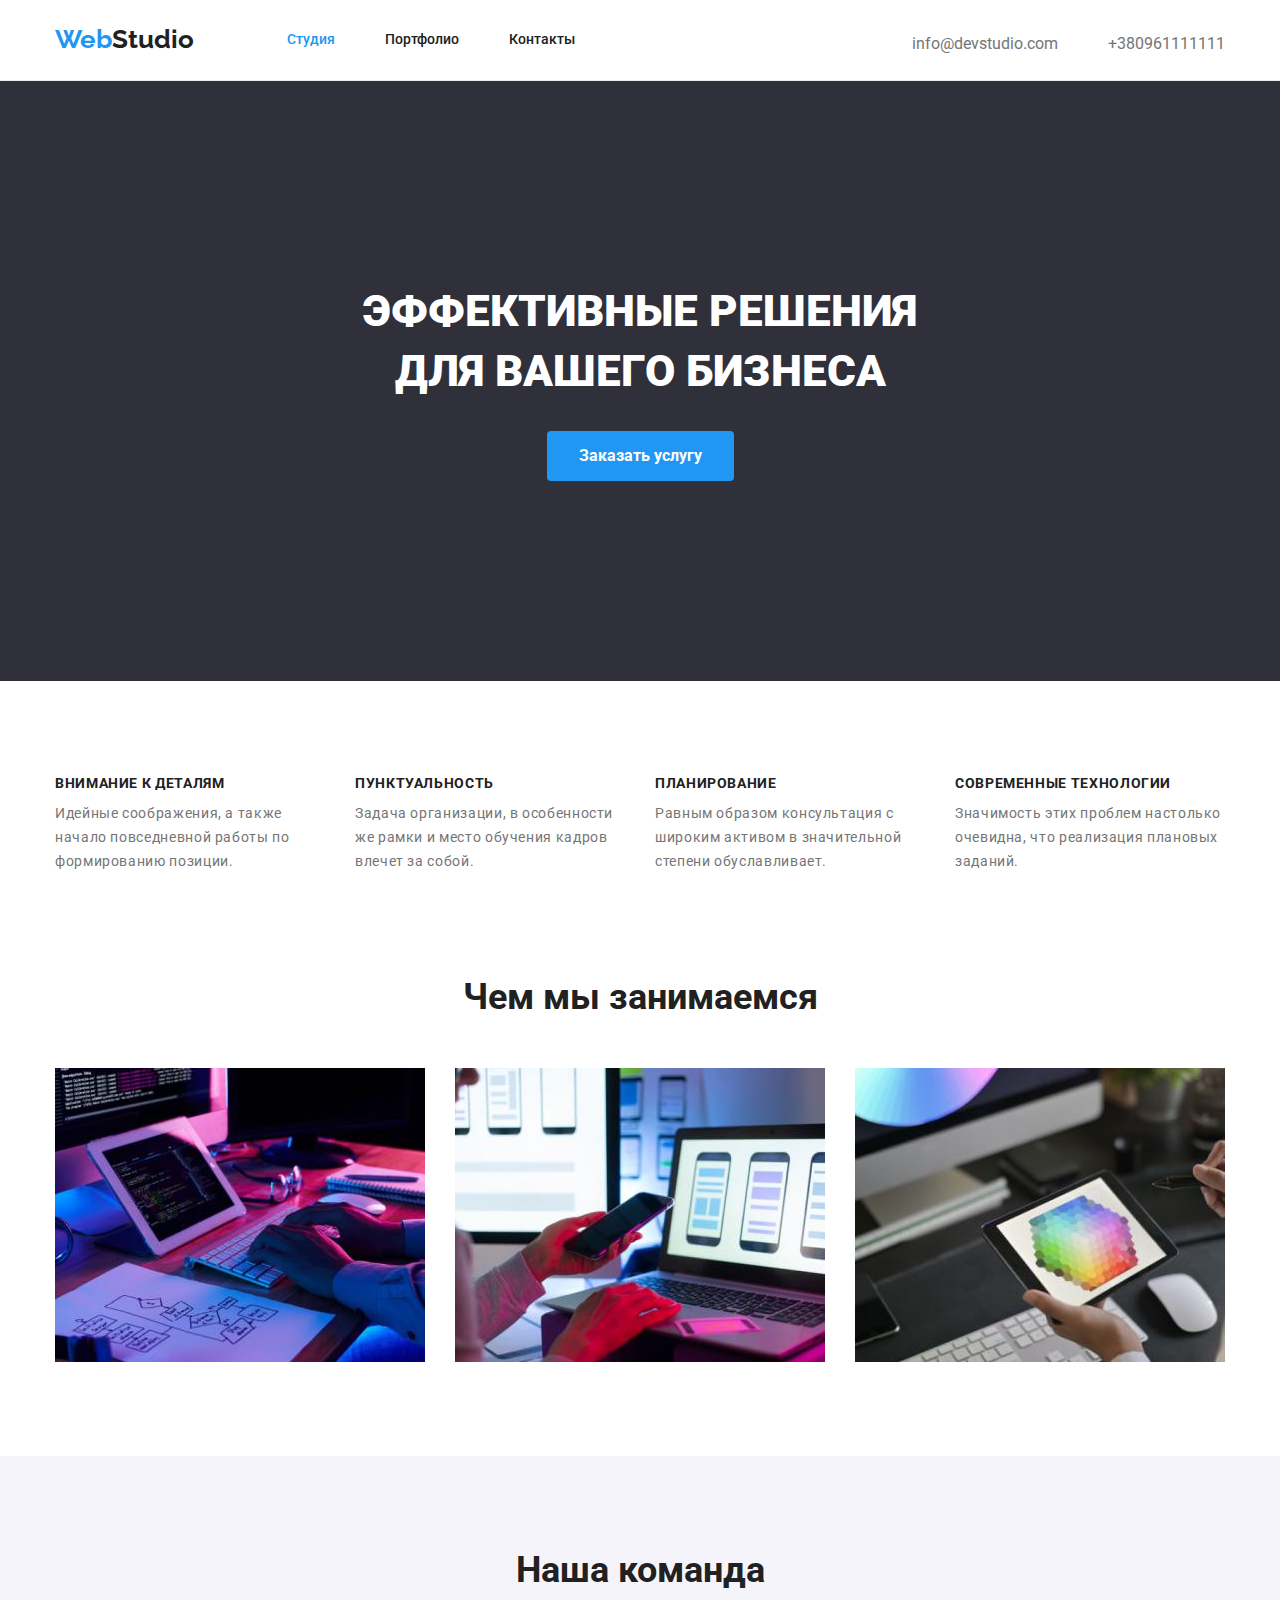
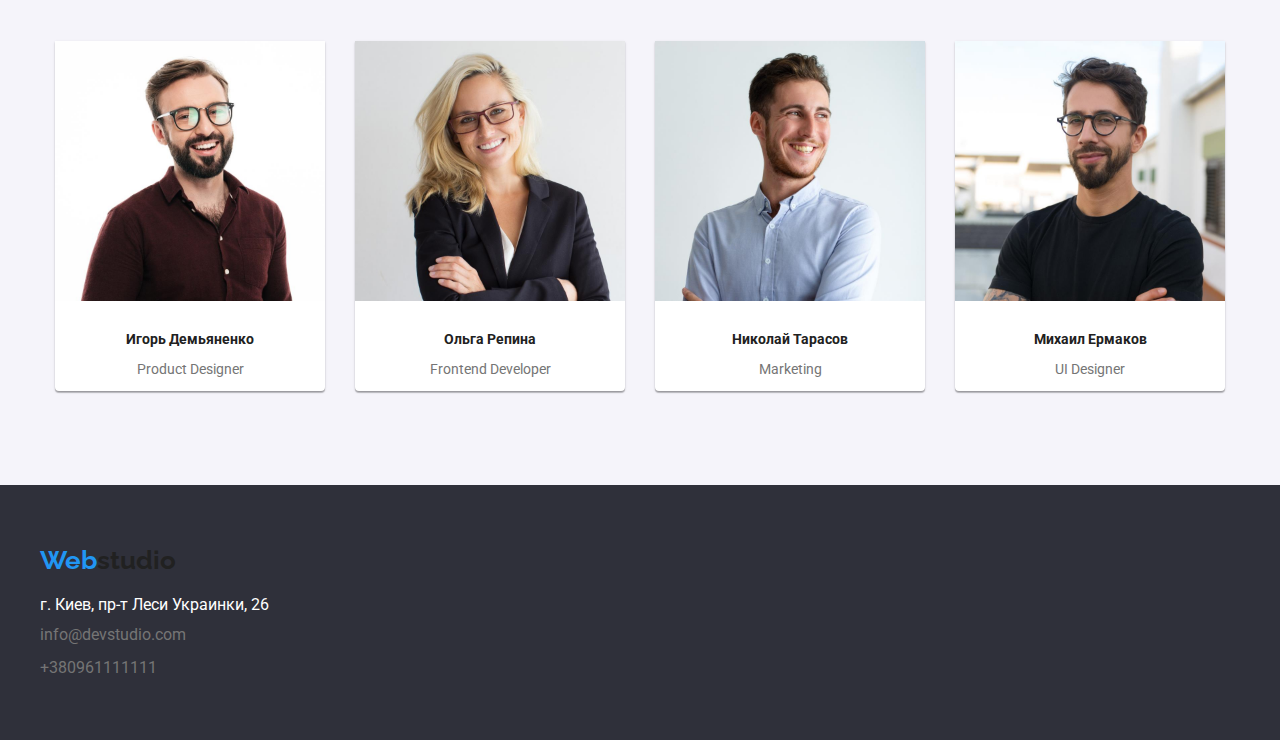
==== index.html @ f305948b "dz_3" ====
<!DOCTYPE html>
<html lang="ru">
    <head>
        <meta charset="utf-8">
        <meta name="viewport" content="width=device-width, initial-scale=1.0">
        <title>Web Studio</title>
        <link rel="stylesheet" type="text/css" href="./css/modern-normalize.css">
        <link rel="preconnect" href="https://fonts.gstatic.com">
        <link href="https://fonts.googleapis.com/css2?family=Raleway:wght@700&display=swap" rel="stylesheet">
        <link rel="preconnect" href="https://fonts.gstatic.com">
        <link href="https://fonts.googleapis.com/css2?family=Raleway:wght@700&family=Roboto:wght@400;500;700;900&display=swap" rel="stylesheet">
        <link rel="stylesheet" type="text/css" href="./css/style.css">
        
    </head>
    <body>
        <header class="header">
            <div class="container header-block">
                <nav class="header-nav">
                    <a class="logo" href="./index.html"><span class="logo-color">web</span>Studio</a>
                    <ul class="menu">
                        <li class="menu-item"><a class="menu-link current" href="./index.html">студия</a></li>
                        <li class="menu-item"><a class="menu-link" href="./portfolio.html">портфолио</a></li>
                        <li class="menu-item"><a class="menu-link" href="#contacts">контакты</a></li>
                    </ul>
                </nav>
                <ul class="contact">
                    <li class="contact-item">
                        <a class="contact-link" href="mailto:info@devstudio.com">info@devstudio.com</a>
                    </li>
                    <li class="contact-item">
                        <a class="contact-link" href="tel:+380961111111">+380961111111</a>
                    </li>
                </ul>
            </div>
        </header>
        <main class="main">
            <section class="section slider">
                <h1 class="h1">эффективные решения<br>для вашего бизнеса</h1>
                <button class="order-service" type="button">Заказать услугу</button>
            </section>
            <section class="section">
                <h2 class="title-none"></h2>
                <div class="container">
                    <ul class="warranty">
                        <li class="waranty-advantage">
                            <h3 class="h3">Внимание к деталям</h3>
                            <p class="text">Идейные соображения, а также начало повседневной работы по формированию позиции.</p>
                        </li>
                        <li class="waranty-advantage">
                            <h3 class="h3">Пунктуальность</h3>
                            <p class="text">Задача организации, в особенности же рамки и место обучения кадров влечет за собой.</p>
                        </li>
                        <li class="waranty-advantage">
                            <h3 class="h3">Планирование</h3>
                            <p class="text">Равным образом консультация с широким активом в значительной степени обуславливает.</p>
                        </li>
                        <li class="waranty-advantage">
                            <h3 class="h3">Современные технологии</h3>
                            <p class="text">Значимость этих проблем настолько очевидна, что реализация плановых заданий.</p>
                        </li>
                    </ul>
                </div>
            </section>    
            <section class="section services">
                <h2 class="h2">Чем мы занимаемся</h2>
                <div class="container services-img">
                    <img src="./images/img.jpg" alt="Програмирование" width="370">
                    <img src="./images/img(1).jpg" alt="Програморование под мобильние устройства" width="370">
                    <img src="./images/img(2).jpg" alt="Дизайн" width="370">
                </div> 
            </section>
            <section class="section our-team">
                <h2 class="h2">Наша команда</h2>
                <div class="container">
                    <ul class="team-block">
                        <li class="specialist">
                            <img src="./images/Михаил.jpg" alt="Игорь Демьяненко" width="270" height="260">
                            <h3 class="h3 team">Игорь Демьяненко</h3>
                            <p class="text">Product Designer</p>
                        </li>
                        <li class="specialist">
                            <img src="./images/Ольга.jpg" alt="Ольга Репина" width="270" height="260">
                            <h3 class="h3 team">Ольга Репина</h3>
                            <p class="text">Frontend Developer</p>
                        </li>
                        <li class="specialist">
                            <img src="./images/Николай.jpg"  alt="Николай Тарасов" width="270" height="260">
                            <h3 class="h3 team">Николай Тарасов</h3>
                            <p class="text">Marketing</p>
                        </li>
                        <li class="specialist">
                            <img src="./images/Игорь.jpg" height="260" alt="Игорь Ермаков" width="270">
                            <h3 class="h3 team">Михаил Ермаков</h3>
                            <p class="text">UI Designer</p>
                        </li>
                    </ul>
                </div>
            </section>
        </main>
        <footer class="footer">
            <div class="container footer-block">
                <a class="logo" href="index.html"><span class="logo-color">web</span>studio</a>
                <address class="address" id="contacts">
                    <p class="address-current">г. Киев, пр-т Леси Украинки, 26</p>
                    <ul class="contact contact-footer">
                        <li class="contact-item">
                            <a class="contact-link" href="mailto:info@devstudio.com">info@devstudio.com</a></li>
                        <li class="contact-item">
                            <a class="contact-link" href="tel:+380961111111">+380961111111</a></li>
                    </ul>
                </address>
            </div>
        </footer>
    </body>
</html>
---- css/style.css ----
:root {
    --color-text:#212121;
    --color-hover:#2196F3;
    --color-silver:#757575;
    --color-white:#ffffff;
}

body {
    font-family: 'Roboto';
    background: #ffffff;
    color: var(--color-text);
    margin: 0;
    padding: 0;
    margin: 0;
}

.container {
    max-width: 1200px;
    margin: 0 auto;
    padding: 0 15px;
}

/*header*/

.header {
    padding: 24px 0 25px 0;
    border-bottom: 1px solid #ECECEC;
}

.header-block {
    display: flex;
    justify-content: space-between;
}

.logo {
    font-family: 'Raleway';
    font-weight: 700;
    font-size: 26px;
    line-height: 30.52px;
    text-transform: capitalize;
    color:var(--color-text);
    text-decoration: none;
    margin-right: 93px;
}

.logo .logo-color {
    color:var(--color-hover);
}

.header-nav {
    display: flex;
    align-items: center;
}

.menu {
    display: flex;
}

.menu .menu-link.current {
    color:var(--color-hover);
}

.menu-link {
    font-weight: 500;
    font-size: 14px;
    text-transform: capitalize;
    color: var(--color-text);
    text-decoration: none;
}

.menu-link:hover,
.menu-link:focus {
    color:var(--color-hover);
}

.menu-item:nth-child(2) {
    padding: 0 50px;
}

.contact {
    display: flex;
    align-items: center;
    padding: 0;
}

.contact-link {
    color:var(--color-silver); 
}

.contact-item:nth-child(1){
    margin-right: 50px;
}

.contact-link:hover {
    color:var(--color-hover);
}

/*main*/

.section {
    padding: 94px 0;
}

.slider {
    background: #2F303A;
    text-align: center;
}

.order-service {
    background: #2196F3;
    color: #ffffff;
    margin-bottom: 106px;
    font-weight: 700;
    font-size: 16px;
    line-height: 30px;
    padding: 10px 32px;
    border-radius: 4px;
    border: none;
    cursor: pointer;
}

.h1 {
    font-weight: 900;
    text-transform: uppercase;
    color:var(--color-white);
    font-size: 44px;
    padding: 106px 0 30px 0;
    line-height: 60px;
}

.h2 {
    font-weight: 700;
    font-size: 36px;
    color:var(--color-text);
    text-align: center;
    margin: 0;
    padding-bottom: 50px;
}

.h3 {
    font-size: 14px;
    font-weight: 700;
    color:var(--color-text);
    text-transform: uppercase; 
}

.h4 {
    font-weight: 700;
    color:var(--color-text);
    font-size: 18px;
}

.warranty {
    display: flex;
    justify-content: space-between;
}

.waranty-advantage {
    max-width: 270px;
    letter-spacing: 0.04em;
    margin: 0;
}

.main-team {
    background:#F5F4FA;
}

.services {
    padding: 0 0 94px 0;
}

.services-img {
    display: flex;
    justify-content: space-between;
}

.our-team {
    background:#F5F4FA;
}
.team-block {
    display: flex;
    justify-content: space-between;
}

.specialist {
    background:#ffffff;
    text-align: center;
    box-shadow: 0px 1px 3px rgba(0, 0, 0, 0.12), 0px 1px 1px rgba(0, 0, 0, 0.14), 0px 2px 1px rgba(0, 0, 0, 0.2);
    border-radius: 0px 0px 4px 4px;
}

.team {
    text-transform: capitalize;
    padding: 30px 0 0 0;
}

.text {
    font-size:14px;
    Line-height:24px;
    letter-spacing:3%; 
    padding: 10px 0 10px 0;
    margin: 0;
    color:var(--color-silver);
}

/*portfolio*/

.filter {
    display: flex;
    justify-content: center;
    padding-bottom: 20px;
}

.filter-option {
    margin: 0 4px;
}

.filter-button {
    font-weight: 500;
    font-size: 16px;
    padding: 6px 22px;
    line-height: 26px;
    letter-spacing: 3%;
    background-color: #F5F4FA;
    border-radius: 4px;
    border: none;
    text-transform: capitalize;
    cursor: pointer;
}

.filter-button:hover {
    background: #2196F3;
    color: #ffffff;
}

.all-portfolio {
    display: flex;
    flex-wrap: wrap;
}

.all-portfolio .portfolio-item {
    margin-top: 30px;
    flex-basis: calc(100% / 3 - 30px);
}

.portfolio-item:nth-child(2),
.portfolio-item:nth-child(3),
.portfolio-item:nth-child(5),
.portfolio-item:nth-child(6),
.portfolio-item:nth-child(8),
.portfolio-item:nth-child(9) {
    margin-left: 30px;
}

.card-thumb img{
    max-width: 100%;
}

.program-type {
    font-size: 16px;
    margin-top: 4px;
    padding: 0;
    line-height: 30px;
}

.card-content {
    border: solid #ECECEC;
    border-width: 0 1px 1px 1px;
    padding:20px 24px;    
}

.h40item {
    line-height: 36px;
}

/*footer*/

.footer {
    background:#2F303A;
    font-style: normal;
}

.footer-block {
    padding:60px 0;
}

.address {
    font-style: normal;
    padding-top: 20px;
}

.address-current {
    margin: 0;
    color:var(--color-white);
}

.contact-footer {
    display: block;
    line-height: 24px;
}

.contact-item {
    padding-top:9px;
}
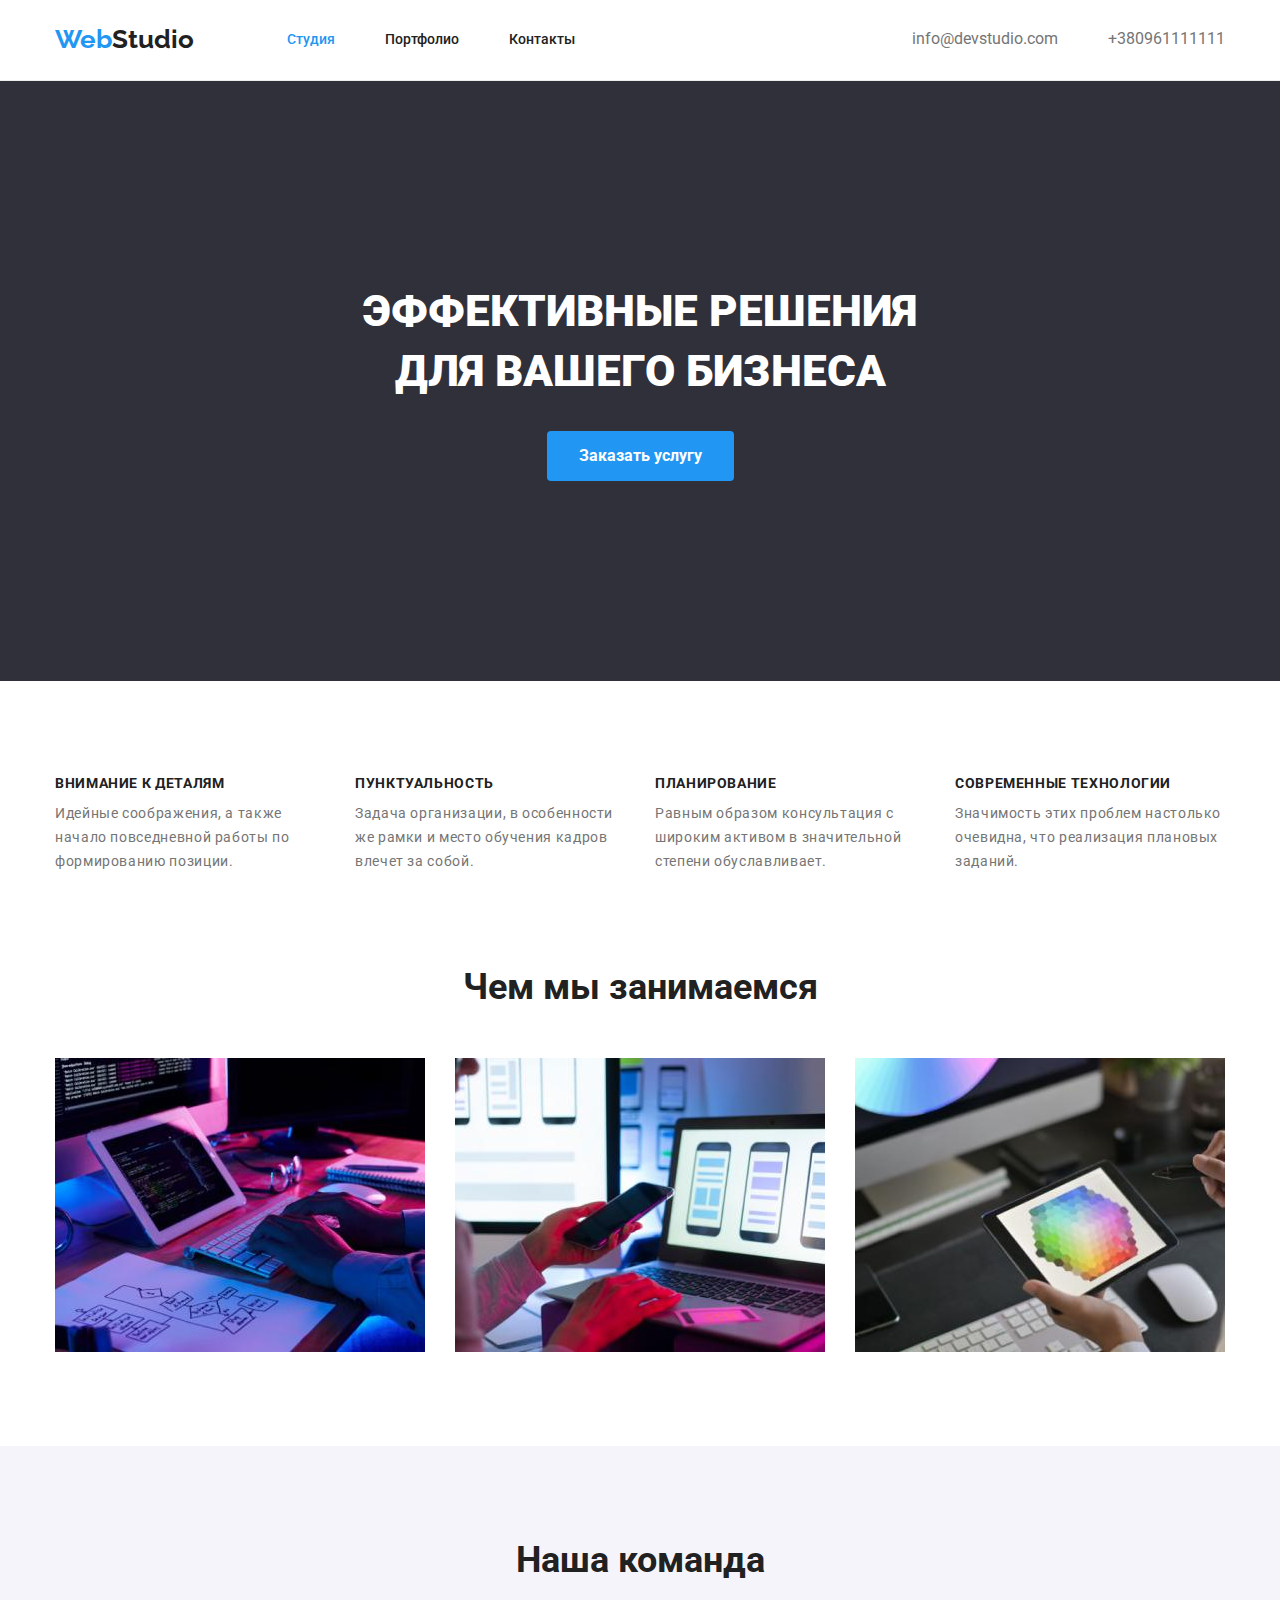
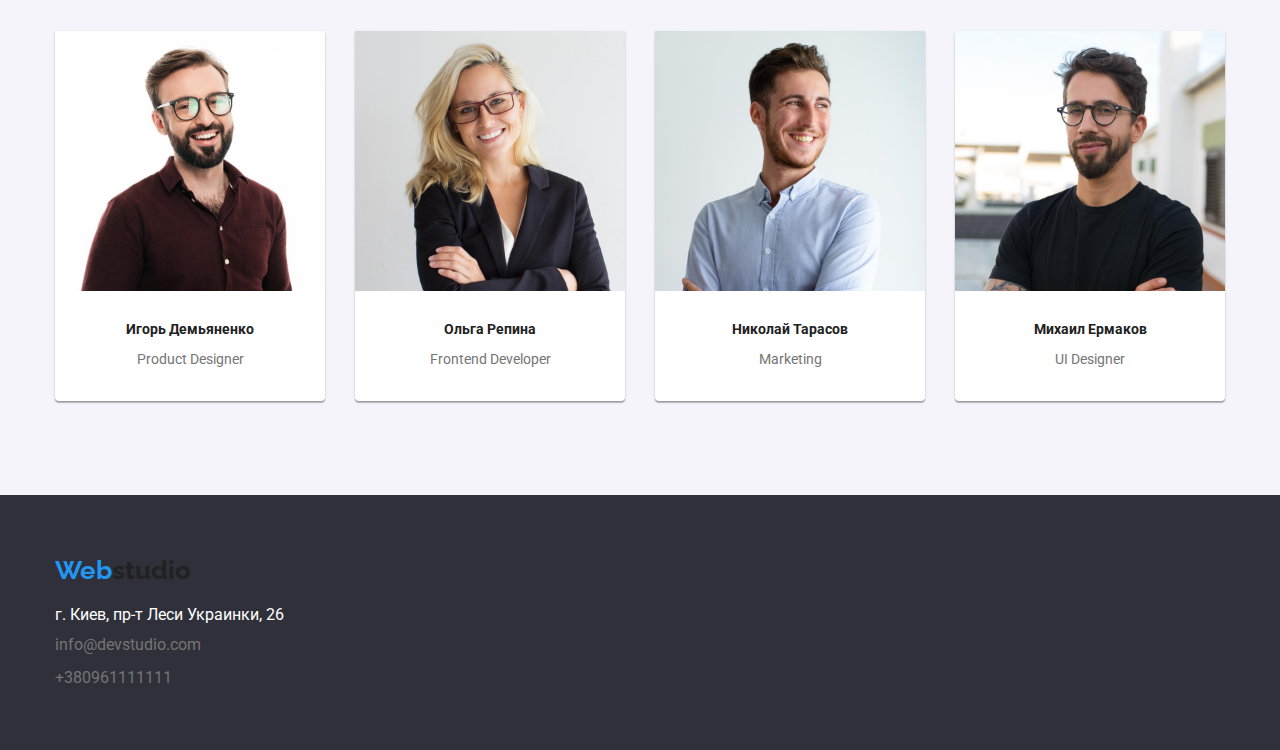
==== commit aee114cf: "dz_3.2" ====
--- a/index.html
+++ b/index.html
@@ -34,13 +34,13 @@
             </div>
         </header>
         <main class="main">
-            <section class="section slider">
+            <section class="slider">
                 <h1 class="h1">эффективные решения<br>для вашего бизнеса</h1>
                 <button class="order-service" type="button">Заказать услугу</button>
             </section>
             <section class="section">
-                <h2 class="title-none"></h2>
                 <div class="container">
+                    <h2 class="title-none"></h2>
                     <ul class="warranty">
                         <li class="waranty-advantage">
                             <h3 class="h3">Внимание к деталям</h3>
@@ -62,51 +62,63 @@
                 </div>
             </section>    
             <section class="section services">
-                <h2 class="h2">Чем мы занимаемся</h2>
-                <div class="container services-img">
-                    <img src="./images/img.jpg" alt="Програмирование" width="370">
-                    <img src="./images/img(1).jpg" alt="Програморование под мобильние устройства" width="370">
-                    <img src="./images/img(2).jpg" alt="Дизайн" width="370">
+                <div class="container">
+                    <h2 class="h2">Чем мы занимаемся</h2>
+                    <ul class="services-img">
+                        <li><img src="./images/img.jpg" alt="Програмирование" width="370"></li>
+                        <li><img src="./images/img(1).jpg" alt="Програморование под мобильние устройства" width="370"></li>
+                        <li><img src="./images/img(2).jpg" alt="Дизайн" width="370"></li>                        
+                    </ul>
                 </div> 
             </section>
             <section class="section our-team">
-                <h2 class="h2">Наша команда</h2>
                 <div class="container">
+                    <h2 class="h2">Наша команда</h2>
                     <ul class="team-block">
                         <li class="specialist">
                             <img src="./images/Михаил.jpg" alt="Игорь Демьяненко" width="270" height="260">
-                            <h3 class="h3 team">Игорь Демьяненко</h3>
-                            <p class="text">Product Designer</p>
+                            <div class="specialist-block">
+                                <h3 class="h3 team">Игорь Демьяненко</h3>
+                                <p class="text">Product Designer</p>
+                            </div>
                         </li>
                         <li class="specialist">
                             <img src="./images/Ольга.jpg" alt="Ольга Репина" width="270" height="260">
-                            <h3 class="h3 team">Ольга Репина</h3>
-                            <p class="text">Frontend Developer</p>
+                            <div class="specialist-block">
+                                <h3 class="h3 team">Ольга Репина</h3>
+                                <p class="text">Frontend Developer</p>
+                            </div>
                         </li>
                         <li class="specialist">
                             <img src="./images/Николай.jpg"  alt="Николай Тарасов" width="270" height="260">
-                            <h3 class="h3 team">Николай Тарасов</h3>
-                            <p class="text">Marketing</p>
+                            <div class="specialist-block">
+                                <h3 class="h3 team">Николай Тарасов</h3>
+                                <p class="text">Marketing</p>
+                            </div>
                         </li>
                         <li class="specialist">
                             <img src="./images/Игорь.jpg" height="260" alt="Игорь Ермаков" width="270">
-                            <h3 class="h3 team">Михаил Ермаков</h3>
-                            <p class="text">UI Designer</p>
+                            <div class="specialist-block">
+                                <h3 class="h3 team">Михаил Ермаков</h3>
+                                <p class="text">UI Designer</p>
+                            </div>
                         </li>
                     </ul>
                 </div>
             </section>
         </main>
         <footer class="footer">
-            <div class="container footer-block">
-                <a class="logo" href="index.html"><span class="logo-color">web</span>studio</a>
+            <div class="container">
+                <a class="logo logo-footer" href="index.html"><span class="logo-color">web</span>studio</a>
                 <address class="address" id="contacts">
                     <p class="address-current">г. Киев, пр-т Леси Украинки, 26</p>
                     <ul class="contact contact-footer">
-                        <li class="contact-item">
-                            <a class="contact-link" href="mailto:info@devstudio.com">info@devstudio.com</a></li>
-                        <li class="contact-item">
-                            <a class="contact-link" href="tel:+380961111111">+380961111111</a></li>
+                        <li class="contact-item footer-item">
+                            <a class="contact-link" href="mailto:info@devstudio.com">info@devstudio.com</a>
+                        </li>
+                        <li class="contact-item footer-item">
+                            <a class="contact-link" href="tel:+380961111111">+380961111111</a>
+                        </li>
                     </ul>
                 </address>
             </div>
--- a/css/style.css
+++ b/css/style.css
@@ -73,8 +73,12 @@
     color:var(--color-hover);
 }
 
-.menu-item:nth-child(2) {
-    padding: 0 50px;
+.menu-item {
+    margin-right: 50px;
+}
+
+.menu-item:nth-child(3) {
+    margin-right: 0;
 }
 
 .contact {
@@ -104,12 +108,12 @@
 .slider {
     background: #2F303A;
     text-align: center;
+    padding: 200px 0;
 }
 
 .order-service {
     background: #2196F3;
     color: #ffffff;
-    margin-bottom: 106px;
     font-weight: 700;
     font-size: 16px;
     line-height: 30px;
@@ -124,7 +128,7 @@
     text-transform: uppercase;
     color:var(--color-white);
     font-size: 44px;
-    padding: 106px 0 30px 0;
+    margin-bottom: 30px;
     line-height: 60px;
 }
 
@@ -133,15 +137,15 @@
     font-size: 36px;
     color:var(--color-text);
     text-align: center;
-    margin: 0;
-    padding-bottom: 50px;
+    margin-bottom: 50px;
 }
 
 .h3 {
+    margin-bottom: 10px;
     font-size: 14px;
     font-weight: 700;
     color:var(--color-text);
-    text-transform: uppercase; 
+    text-transform: uppercase;
 }
 
 .h4 {
@@ -166,7 +170,7 @@
 }
 
 .services {
-    padding: 0 0 94px 0;
+    padding-top:0;
 }
 
 .services-img {
@@ -189,16 +193,17 @@
     border-radius: 0px 0px 4px 4px;
 }
 
+.specialist-block {
+    padding: 30px 0;
+}
+
 .team {
     text-transform: capitalize;
-    padding: 30px 0 0 0;
 }
 
 .text {
     font-size:14px;
     Line-height:24px;
-    letter-spacing:3%; 
-    padding: 10px 0 10px 0;
     margin: 0;
     color:var(--color-silver);
 }
@@ -208,11 +213,16 @@
 .filter {
     display: flex;
     justify-content: center;
-    padding-bottom: 20px;
+    margin-bottom: 20px;
+
 }
 
 .filter-option {
-    margin: 0 4px;
+    margin-right:8px;
+}
+
+.filter-option:nth-child(5) {
+    margin: 0;
 }
 
 .filter-button {
@@ -236,20 +246,15 @@
 .all-portfolio {
     display: flex;
     flex-wrap: wrap;
+    margin:-30px 0 0 -30px;
 }
 
 .all-portfolio .portfolio-item {
-    margin-top: 30px;
     flex-basis: calc(100% / 3 - 30px);
 }
 
-.portfolio-item:nth-child(2),
-.portfolio-item:nth-child(3),
-.portfolio-item:nth-child(5),
-.portfolio-item:nth-child(6),
-.portfolio-item:nth-child(8),
-.portfolio-item:nth-child(9) {
-    margin-left: 30px;
+.portfolio-item {
+    margin: 30px 0 0 30px;
 }
 
 .card-thumb img{
@@ -277,16 +282,16 @@
 
 .footer {
     background:#2F303A;
-    font-style: normal;
-}
-
-.footer-block {
-    padding:60px 0;
+    padding: 60px 0;
+}
+
+.logo-footer {
+    margin: 0;
 }
 
 .address {
     font-style: normal;
-    padding-top: 20px;
+    margin-top: 20px;
 }
 
 .address-current {
@@ -299,6 +304,6 @@
     line-height: 24px;
 }
 
-.contact-item {
-    padding-top:9px;
-}
+.footer-item {
+    margin-top: 9px;
+}
